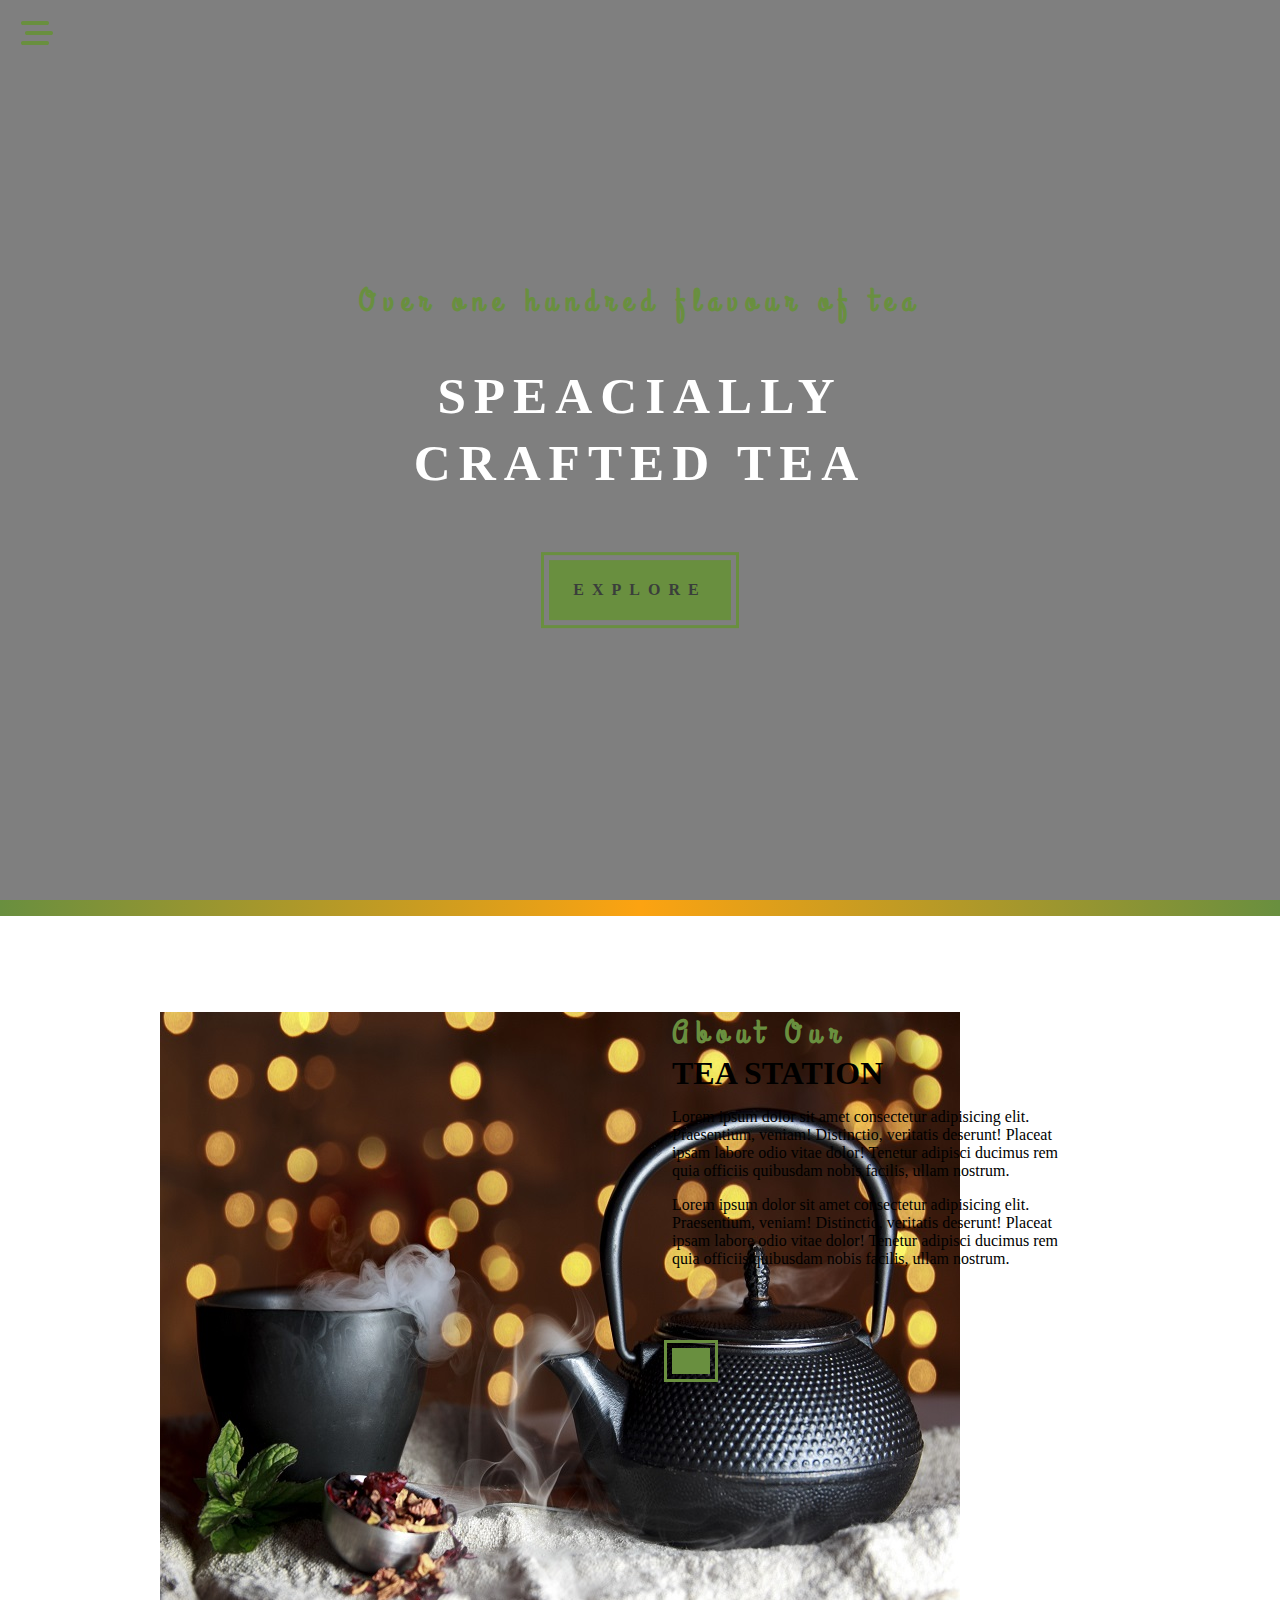
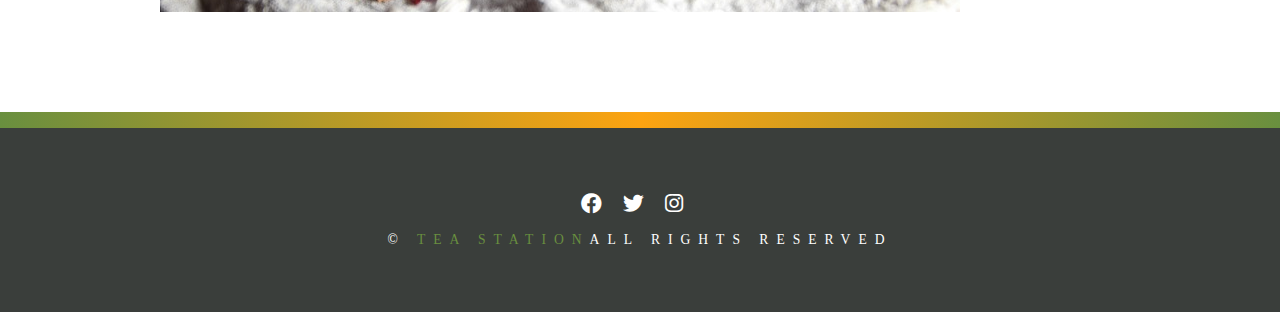
==== about.html @ cd1f809f "final_project" ====
<!DOCTYPE html>
<html lang="en">
<head>
    <meta charset="UTF-8">
    <meta http-equiv="X-UA-Compatible" content="IE=edge">
    <meta name="viewport" content="width=device-width, initial-scale=1.0">
    <title>About Us</title>
    <link rel="stylesheet" href="./style.css">
    <!-- font awesome -->
    <link rel="stylesheet" href="./fontawesome-free-6.2.1-web/css/all.css">
</head>
<body>
    <!-- navigation button -->
    <span class="nav-btn" id="nav-btn">
        <i class="fa-sharp fa-solid fa-bars-staggered"></i>
    </span>
    <!-- navigation bar -->
    <nav class="navbar" id="navbar">
        <div class="navbar-header">
            <span class="nav-close" id="nav-close">
                <i class="fas fa-times"></i>
            </span>
        </div>
        <ul class="nav-items">
            <li><a href="./index.html" class="nav-link">home</a></li>
            <li><a href="./skills.html" class="nav-link">skills</a></li>
            <li><a href="./about.html" class="nav-link">about</a></li>
            <li><a href="./products.html" class="nav-link">products</a></li>
        </ul>
    </nav> 
    <!-- header -->
    <header class="header">
        <div class="banner">
            <h3 class="banner-subtitle">Over one hundred flavour of tea</h3>
            <h1 class="banner-title">speacially crafted tea</h1>
            <a href="./skills.html" class="banner-btn">Explore</a>
        </div>
    </header>


    <!-- end of header -->
    <!-- content-divider -->
    <div class="content-divider"></div>
    <!-- end of content-divider -->
     <!-- about -->
     <section class="about">
        <div class="section-center clearfix">
            <!-- first column -->
            <article class="about-img">
                <div class="about-picture-container">
                    <img src="./images/about-bcg.jpg" alt="tea kettle" class="about-picture"/>
                </div>
            </article>
            <!-- second column -->
            <article class="about-info">
                <!-- section title -->
                <div>
                    <h3 class="section-subtitle">About our</h3>
                    <h2 class="section-title">Tea station</h2>
                </div>
                <!-- end section title -->
                <p class="about-text">Lorem ipsum dolor sit amet consectetur adipisicing elit. Praesentium, veniam! Distinctio, veritatis deserunt! Placeat ipsam labore odio vitae dolor! Tenetur adipisci ducimus rem quia officiis quibusdam nobis facilis, ullam nostrum.</p>
                <p class="about-text">Lorem ipsum dolor sit amet consectetur adipisicing elit. Praesentium, veniam! Distinctio, veritatis deserunt! Placeat ipsam labore odio vitae dolor! Tenetur adipisci ducimus rem quia officiis quibusdam nobis facilis, ullam nostrum.</p>
                <a href="./about.html" class="main-btn"></a>
            </article>
        </div>
    </section>
    <!-- end of about -->
    <div class="content-divider"></div>
     <!-- footer section -->
     <footer class="footer">
        <div class="section-center">
            <div class="social-icons">
                <!-- social-icon -->
                <a href="https://www.facebook.com/dada.jaan.33671?mibextid=ZbWKwL" class="social-icon">
                    <i class="fa-brands fa-facebook"></i>
                </a>
                <!-- social-icon -->
                <a href="#" class="social-icon">
                    <i class="fa-brands fa-twitter"></i>
                </a>
                <!-- social-icon -->
                <a href="https://instagram.com/b_a_b_a__h_o_n_e_y_?igshid=ZDdkNTZiNTM=" class="social-icon">
                    <i class="fa-brands fa-instagram"></i>
                </a>
                <!-- end of social icon -->
            </div>
            <p class="footer-text">&copy;
                <span class="text-primary">Tea station</span>all rights reserved
             </p>
        </div>
     </footer>
     <script src="./app.js"></script>
</body>
</html>
---- style.css ----
@import url('https://fonts.googleapis.com/css2?family=Catamaran&family=Grand+Hotel&display=swap');

*
{
    margin: 0;
    padding: 0;
    box-sizing: border-box;
}

:root
{
    --slantedText: 'Grand Hotel', cursive;
    --headingFont: 'Catamaran', sans-serif;
    --primaryColor: #698f3f;
    --secondaryColor: #fca311;
    --mainDark: #3a3e3b;
    --mainWhite:#fff;
    --mainGrey:#e5e5e5;
    --mainTransition: all 0.3s ease-in-out;
    --letterSpacing:0.5rem;
}

boby
{
    font-family:var(--headingFont);
    line-height: 1.5;
}

a
{
    text-decoration: none;
}

.text-white
{
    color: var(--mainWhite);
}

.text-center
{
    text-align: center;
}

.text-primary
{
    color: var(--primaryColor);
}

/*clearfix */
.clearfix::after,
.clearfix::before
{
    content: "";
    clear: both;
    display: table;
}

/* globals */
.section-center
{
    padding: 4rem 0;
    width: 80vw;
    max-width: 1170px;
    margin: auto;
}

.section-subtitle
{
    font-size: 2rem;
    font-family: var(--slantedText);
    letter-spacing: var(--letterSpacing);
    text-transform: capitalize;
    color: var(--primaryColor);
}

.section-title
{
    font-size: 2rem;
    text-transform: uppercase;
}

.nav-btn
{
    position: fixed;
    z-index: 1;
    top: 0;
    left: 0;
    color: var(--primaryColor);
    margin: 1rem 1.3rem;
    font-size: 2rem;
    animation: bounce 2s ease-in-out infinite;
    cursor: pointer;
}

@keyframes bounce
{
    0%
    {
        transform: scale(1);
    }
    50%
    {
        transform: scale(1.5);
    }
    100%
    {
        transform: scale(1);
    }
}

.navbar
{
    position: fixed;
    top: 0;
    left: 0;
    right: 0;
    bottom: 0;
    z-index: 2;
    background: var(--mainGrey);
    padding-top: 1rem;
    padding-left: 2rem;
    transition: var(--mainTransition);
    /* transfrom */
    transform: translateX(-100%);
}

.showNav
{
    transform: translateX(0);
}

.nav-Close
{
    font-size: 2rem;
    cursor: pointer;
}

.nav-items
{
    list-style-type: none;
}

.nav-link
{
    display: block;
    font-size: 2rem;
    text-transform: uppercase;
    color: var(--primaryColor);
    transition: var(--mainTransition);
}
.nav-link:hover
{
    color: var(--mainDark);
    padding-left: 0.5rem;
}

@media screen and (min-width: 768px)
{
    .navbar
    {
        width: 30vw;
        max-width: 20rem;
    }
}

.header
{
    min-height: 100vh;
    background: linear-gradient(rgba(0,0,0,0.5), rgba(0,0,0,0.5)), url("./images/main-bcg.jpg") center/cover no-repeat fixed;
}

/* banner */
.banner
{
    position: absolute;
    top: 50%;
    left: 50%;
    text-align: center;
    transform: translate(-50%, -50%);
    letter-spacing: var(--letterSpacing);
}
.banner-subtitle
{
    font-size: 2rem;
    font-family: var(--slantedText);
    color: var(--primaryColor);
    animation: slideFromRight 5s ease-in-out;
}

@keyframes slideFromRight {
    0%
    {
        transform: translateX(1000px);
    }
    
   50%
    {
        transform: translateX(-200px);
    }

    75%
    {
        transform: translateX(50px);
    }
    100%
    {
        transform: translateX(-200px);
    }
}

.banner-title
{
    text-transform: uppercase;
    font-size: 3.2rem;
    color: var(--mainWhite);
    margin-top: 2.5rem;
    line-height: 1.3;
    /* animation */
    animation: slideFromLeft 5s ease-in-out;
}

@keyframes slideFromLeft {
    0%
    {
        transform: translateX(-1000px);
    }
    
   50%
    {
        transform: translateX(200px);
    }

    75%
    {
        transform: translateX(-50px);
    }
    100%
    {
        transform: translateX(0px);
    }
}

.main-btn, .banner-btn
{
    display: inline-block;
    background-color: var(--primaryColor);
    text-transform: uppercase;
    padding: 0.8rem 1.2rem;
    color:var(--mainDark);
    font-weight: bolder;
    outline: 0.2rem solid var(--primaryColor);
    outline-offset: 5px;
    cursor: pointer;
    margin-top: 4rem;
    transition: var(--mainTransition);
}

.banner-btn
{
    padding: 1.3rem 1.5rem;
    /* animation */
    animation: show 10s ease-in-out ;
}

.main-btn:hover,
.banner-btn:hover
{
    color: var(--mainWhite);
    opacity: 0.8;
}

@keyframes show
{
    0%
    {
        transform: scale(2);
    }
    50%
    {
        transform: scale(1.5);
        opacity: 0.5;
    }
    100%
    {
        transform: scale(1);
        opacity: 1;
    }
    
}



.content-divider
{
    height: 1rem;
    background: linear-gradient(to left, var(--primaryColor), var(--secondaryColor), var(--primaryColor));
}
/* end of content divider*/
/* skills*/

.skills
{
    background: var(--mainGrey);
}

.skill
{
    padding: 2.5rem 0;
    text-align: center;
    transition: var(--mainTransition)
}

.skill-icon
{
    font-size: 2.5rem;
    /* margin-bottom: 1.5rem; */
    transition: var(--mainTransition);
    display: inline-block;
}

.skill-title
{
    font-size: 0.9rem;
    font-weight: bolder;
    text-transform:uppercase;
    letter-spacing: var(--letterSpacing);
    margin-bottom: 1.5rem;
    color:var(--primaryColor);
    transition: var(--mainTransition);
}

.skill-text
{
    max-width: 13rem;
    margin: 0 auto;
}

.skill:hover
{
    background: var(--primaryColor);
}

.skill:hover .skills-title
{
    color: var(--mainWhite);
}

.skill:hover .skill-icon
{
    transform: translateY(-5px)
}

@media screen and (min-width: 1200px)
{
    .skill
    {  
        float: left;
        width:50%;
    }
}
@media screen and (min-width: 1200px)
{
    .skill
    {  
        width:25%;
    }
}

/* end of skills */
/* about */
.about-img,
.about-info
{
    padding: 2rem 0;
}

.about-picture-container
{
    width: 100%;
    display: block;
    transition: var(--mainTransition);
}

.about-picture-container:hover .about-picture-container
{
    opacity: 0.5;
    transform: scale(1.2);
}

.about-text
{
    margin: 1rem 0;
    max-width: 26rem;
}

@media screen and (min-width: 992px)
{
    .about-img,
    .about-info
    {
        float: left;
        width: 50%;
        padding: 2rem;
    }
}

/* end of about */
/* products */
.products
{
    background: var(--mainDark);
}

.products-info,
.product-inventory
{
    padding: 2rem 0;
}

.product-img
{
    width: 100%;
    display: block;
    border-radius: 0.4rem;
    margin-bottom: 2rem;
}

.product-title
{
    color: var(--mainWhite);
    text-transform: uppercase;
    letter-spacing: var(--letterSpacing);
}

.product-price
{
    color: var(--primaryColor);
    font-family: var(--slantedText);
}

@media screen and (min-width: 768px)
{
    .product
    {
        float: left;
        width: 50%;
        padding: 2rem 1rem;
    }
    .products-info
    {
        padding: 2rem 1rem;
    }    
}

@media screen and (min-width: 992px)
{
    .product
    {
        width: 33.3%;
    }   
}

@media screen and (min-width: 1200px)
{
    
    .products-info
    {
        float: left;
        width: 30%;
    }
    
    .product
    {
        padding: 1.5rem 1rem 01rem;
    }

    .product-inventory
    {
        float: left;
        width: 70%;
    }
}
/* end of products */
/* service */
.services
{
    background:var(--mainGrey);
}
.service-title
{
    padding-top:4rem;
}

.service-card
{
    border: 0.3rem solid var(--primaryColor);
    padding: 0.2rem;
    border-radius: 1rem;
    margin: 2rem 0;
    /* box shadow styling */
    -webkit-box-shadow: 5px 5px 2px 0px rgba(0, 0, 0, 0.75);
    -moz-box-shadow: 5px 5px 2px 0px  rgba(0, 0, 0, 0.75);
    box-shadow:5px 5px 2px 0px rgba(0, 0, 0, 0.75);
    transition: var(--mainTransition);
}

.service-card:hover
{
    -webkit-box-shadow: 5px 5px 2px 0px rgba(0, 0, 0, 0.75);
    -moz-box-shadow: 5px 5px 2px 0px  rgba(0, 0, 0, 0.75);
    box-shadow:5px 5px 2px 0px rgba(0, 0, 0, 0.75);
}

.service-img
{
    width: 100%;
    display: block;
        /* more styles */
    border-top-left-radius: 0.5rem;
    border-top-right-radius: 0.5rem;
}
.service-info
{
    background: var(--primaryColor);
    border-bottom-left-radius: 0.rem;
    border-bottom-right-radius: 0.5rem;
    text-align: center;
    font-size: 1.3rem;
    letter-spacing: var(--letterSpacing);
    color: var(--mainWhite);
    text-transform: capitalize;
    padding: 2.5rem 0 1rem 0;

}    

.service-btn
{
    display: inline-block;
    background: var(--mainWhite);
    text-decoration: none;
    text-transform: capitalize;
    color: var(--primaryColor);
    font-weight: bolder;
    border: 0.2rem solid --mainWhite;
    border-radius: 0.5rem;
    cursor: pointer;
    margin-top: 1rem;
    transition: var(--mainTransition);

}
.service-btn:hover
{
    background: transparent;
    color: var(--mainWhite);

}

@media screen and (mid-width: 768px)
{
    .service-card
    {
        float: left;
        width:45%;
        margin-right: 5%;
    }
}
@media screen and (mid-width: 992px)
{
    .service-card
    {
        float: left;
        width:30%;
        margin-right: 3.33;
    }
}

.service-img-container
{
    position: relative;
}

.service-img-container
{
    position: relative;
}
.service-icon{
    position: absolute;
    bottom: 0;
    left: 0%;
    font-size: 2rem;
    background: var(--secondaryColor);
    padding: 0.25rem 0.6rem;
    border-radius: 50%;
    border: 0.2rem solid --primaryColor;
    color: var(--mainDark);
    transform: translate(-50%, 50%);
    /* box shadow */
    -webkit-box-shadow: 5px 5px 2px 0px rgba(0, 0, 0, 0.75);
    -moz-box-shadow: 5px 5px 2px 0px  rgba(0, 0, 0, 0.75);
    box-shadow:5px 5px 2px 0px rgba(0, 0, 0, 0.75);
}
.content-divider
{
    height: 1rem;
    background: linear-gradient(to left, var(--primaryColor), var(--secondaryColor), var(--primaryColor));
/* service end */

/* contact */
}
.contact
{
    padding-top: 2rem;
}
.contact-item
{
    margin-bottom: 3rem;
}

.contact-title
{
    color: var(--primaryColor);
    font-family: var(--slantedText);
    text-transform: uppercase;
    letter-spacing: calc(var(--letterSpacing)*2);
    font-size: 1.6rem;
    margin-bottom: 0.5rem;
}

.contact-text
{
    text-transform: uppercase;
}

.form-control
{
    display: block;
    width: 100%;
    border: none;
    border-bottom: 2px solid var(--primaryColor);
    outline: none;
    margin: 2rem 0;
    padding: 1.3rem 0;
    font-size: 0.85rem;
    font-weight: bold;
}

.form-control::placeholder
{
    color: var(--primaryColor);
    text-transform: uppercase;
    letter-spacing: var(--letterSpacing);
}

@media screen and (min-width: 992px)
{
    .contact-info, .contact-form
    {
        float: left;
        width: 50%;
        padding: 0 1rem;
    }

    .contact-info
    {
        padding-top: 5rem;
    }
}

/* end of contact */
/* footer */

.footer
{
    background: var(--mainDark);
    text-align: center;
}

.social-icon
{
    color: var(--mainWhite);
    font-size: 1.3rem;
    margin-right: 1rem;
    transition: var(--mainTransition);
}

.social-icon:hover
{
    color: var(--primaryColor);
}

.footer-text
{
    text-transform: uppercase;
    color: var(--mainWhite);
    letter-spacing: var(--letterSpacing);
    margin-top: 1rem;
    font-size: 0.85rem;
}
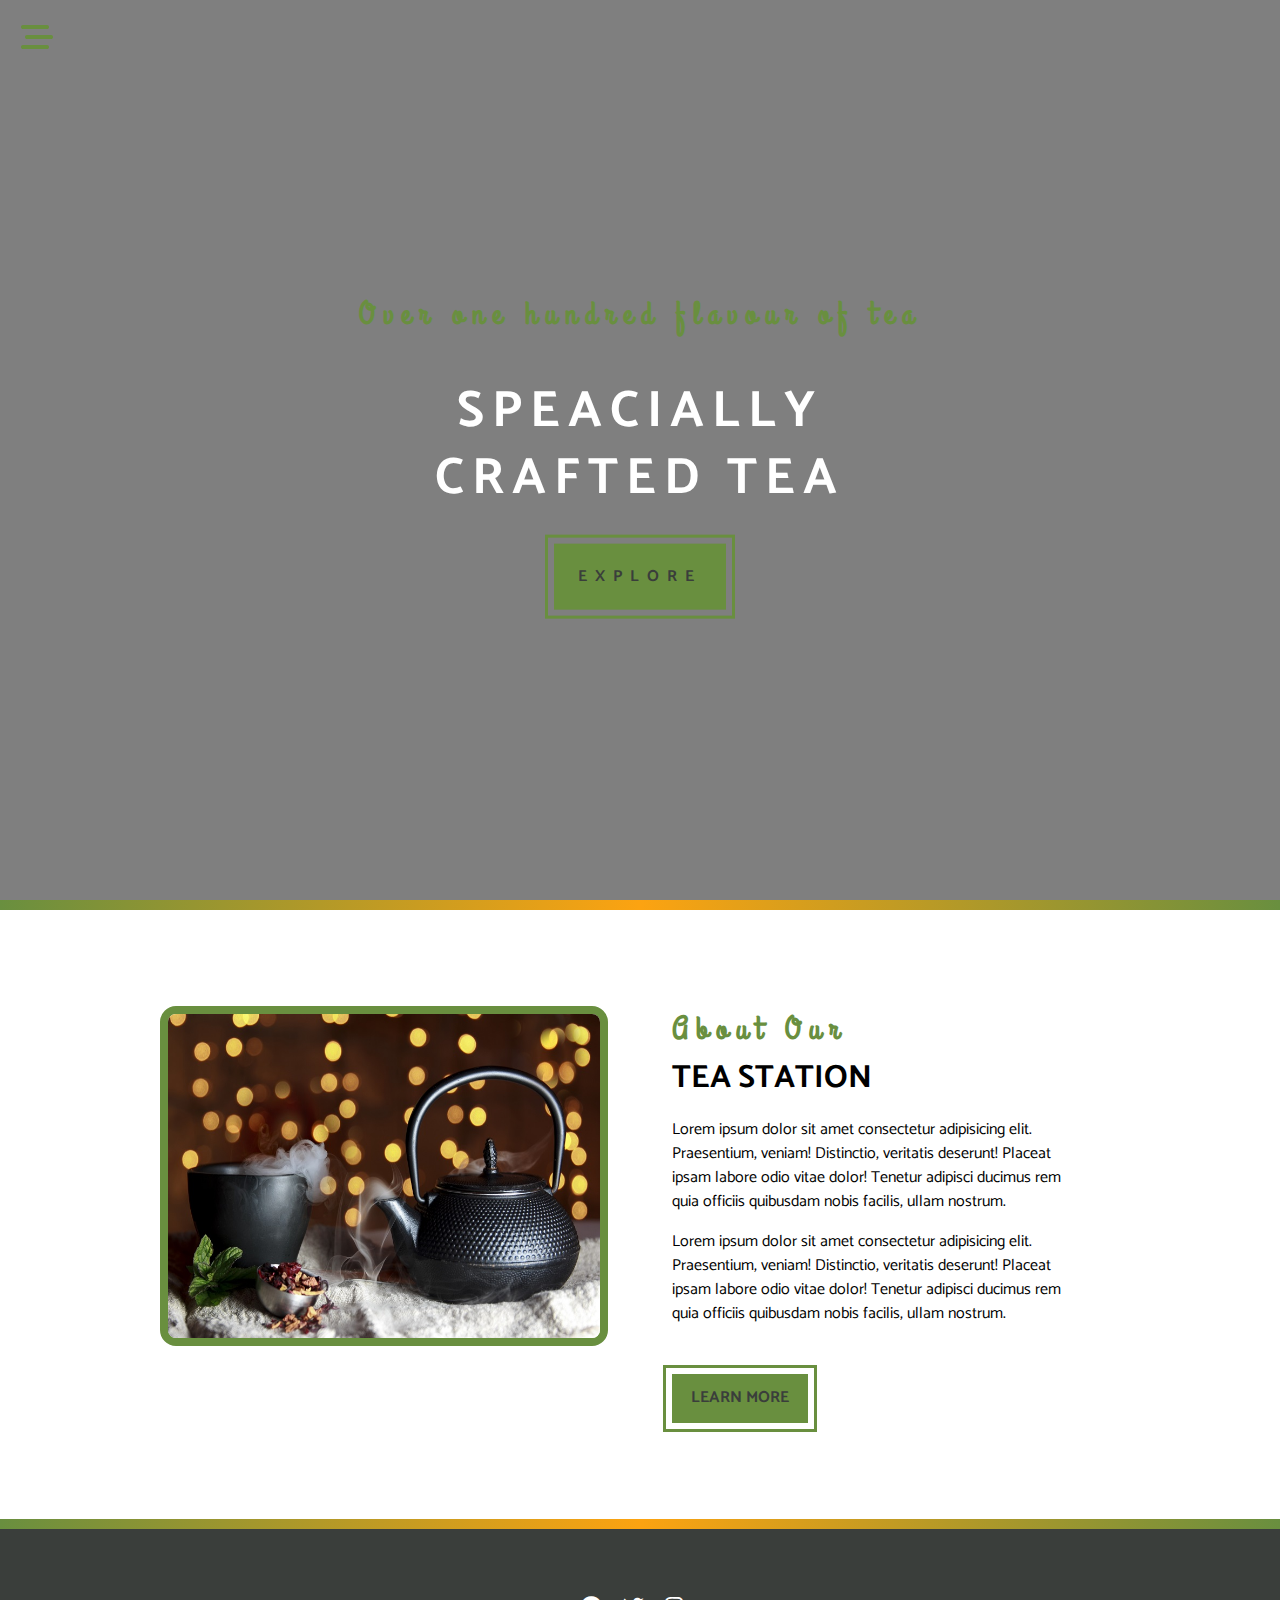
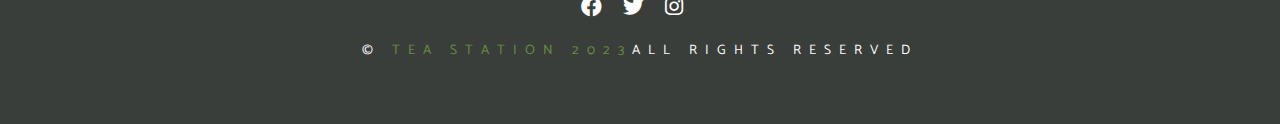
==== commit 5f6ed527: "Updated" ====
--- a/about.html
+++ b/about.html
@@ -61,7 +61,7 @@
                 <!-- end section title -->
                 <p class="about-text">Lorem ipsum dolor sit amet consectetur adipisicing elit. Praesentium, veniam! Distinctio, veritatis deserunt! Placeat ipsam labore odio vitae dolor! Tenetur adipisci ducimus rem quia officiis quibusdam nobis facilis, ullam nostrum.</p>
                 <p class="about-text">Lorem ipsum dolor sit amet consectetur adipisicing elit. Praesentium, veniam! Distinctio, veritatis deserunt! Placeat ipsam labore odio vitae dolor! Tenetur adipisci ducimus rem quia officiis quibusdam nobis facilis, ullam nostrum.</p>
-                <a href="./about.html" class="main-btn"></a>
+                <a href="./about.html" class="main-btn">Learn More</a>
             </article>
         </div>
     </section>
@@ -72,7 +72,7 @@
         <div class="section-center">
             <div class="social-icons">
                 <!-- social-icon -->
-                <a href="https://www.facebook.com/dada.jaan.33671?mibextid=ZbWKwL" class="social-icon">
+                <a href="" class="social-icon">
                     <i class="fa-brands fa-facebook"></i>
                 </a>
                 <!-- social-icon -->
@@ -80,13 +80,13 @@
                     <i class="fa-brands fa-twitter"></i>
                 </a>
                 <!-- social-icon -->
-                <a href="https://instagram.com/b_a_b_a__h_o_n_e_y_?igshid=ZDdkNTZiNTM=" class="social-icon">
+                <a href="" class="social-icon">
                     <i class="fa-brands fa-instagram"></i>
                 </a>
                 <!-- end of social icon -->
             </div>
             <p class="footer-text">&copy;
-                <span class="text-primary">Tea station</span>all rights reserved
+                <span class="text-primary">Tea station 2023</span>all rights reserved
              </p>
         </div>
      </footer>
--- a/style.css
+++ b/style.css
@@ -14,15 +14,15 @@
     --primaryColor: #698f3f;
     --secondaryColor: #fca311;
     --mainDark: #3a3e3b;
-    --mainWhite:#fff;
-    --mainGrey:#e5e5e5;
+    --mainWhite: #fff;
+    --mainGrey: #e5e5e5;
     --mainTransition: all 0.3s ease-in-out;
-    --letterSpacing:0.5rem;
-}
-
-boby
-{
-    font-family:var(--headingFont);
+    --letterSpacing: 0.5rem
+}
+
+body
+{
+    font-family: var(--headingFont);
     line-height: 1.5;
 }
 
@@ -46,9 +46,9 @@
     color: var(--primaryColor);
 }
 
-/*clearfix */
+/* clearfix */
 .clearfix::after,
-.clearfix::before
+.cleafix::before
 {
     content: "";
     clear: both;
@@ -101,11 +101,11 @@
     50%
     {
         transform: scale(1.5);
-    }
+    } 
     100%
     {
         transform: scale(1);
-    }
+    }   
 }
 
 .navbar
@@ -120,7 +120,7 @@
     padding-top: 1rem;
     padding-left: 2rem;
     transition: var(--mainTransition);
-    /* transfrom */
+    /* transform */
     transform: translateX(-100%);
 }
 
@@ -129,7 +129,7 @@
     transform: translateX(0);
 }
 
-.nav-Close
+.nav-close
 {
     font-size: 2rem;
     cursor: pointer;
@@ -148,6 +148,7 @@
     color: var(--primaryColor);
     transition: var(--mainTransition);
 }
+
 .nav-link:hover
 {
     color: var(--mainDark);
@@ -166,7 +167,7 @@
 .header
 {
     min-height: 100vh;
-    background: linear-gradient(rgba(0,0,0,0.5), rgba(0,0,0,0.5)), url("./images/main-bcg.jpg") center/cover no-repeat fixed;
+    background: linear-gradient(rgba(0, 0, 0, 0.5), rgba(0, 0, 0, 0.5)), url("./images/main-bcg.jpg") center/cover no-repeat fixed;
 }
 
 /* banner */
@@ -179,33 +180,38 @@
     transform: translate(-50%, -50%);
     letter-spacing: var(--letterSpacing);
 }
+
 .banner-subtitle
 {
     font-size: 2rem;
     font-family: var(--slantedText);
     color: var(--primaryColor);
+    /* animation */
     animation: slideFromRight 5s ease-in-out;
-}
-
-@keyframes slideFromRight {
+
+}
+
+@keyframes slideFromRight
+{
     0%
     {
         transform: translateX(1000px);
-    }
+    } 
     
-   50%
+    50%
     {
         transform: translateX(-200px);
-    }
+    }  
 
     75%
     {
         transform: translateX(50px);
-    }
+    } 
+
     100%
     {
-        transform: translateX(-200px);
-    }
+        transform: translateX(0px);
+    } 
 }
 
 .banner-title
@@ -216,42 +222,44 @@
     margin-top: 2.5rem;
     line-height: 1.3;
     /* animation */
-    animation: slideFromLeft 5s ease-in-out;
-}
-
-@keyframes slideFromLeft {
+    animation: slideFromLeft 5s ease-in-out;;
+}
+
+@keyframes slideFromLeft
+{
     0%
     {
         transform: translateX(-1000px);
-    }
+    } 
     
-   50%
+    50%
     {
         transform: translateX(200px);
-    }
+    }  
 
     75%
     {
         transform: translateX(-50px);
-    }
+    } 
+
     100%
     {
         transform: translateX(0px);
-    }
+    } 
 }
 
 .main-btn, .banner-btn
 {
     display: inline-block;
-    background-color: var(--primaryColor);
+    background: var(--primaryColor);
     text-transform: uppercase;
     padding: 0.8rem 1.2rem;
-    color:var(--mainDark);
+    color: var(--mainDark);
     font-weight: bolder;
     outline: 0.2rem solid var(--primaryColor);
-    outline-offset: 5px;
+    outline-offset: 6px;
     cursor: pointer;
-    margin-top: 4rem;
+    margin-top: 2rem;
     transition: var(--mainTransition);
 }
 
@@ -259,8 +267,9 @@
 {
     padding: 1.3rem 1.5rem;
     /* animation */
-    animation: show 10s ease-in-out ;
-}
+    animation: show 5s ease-in-out;
+}
+
 
 .main-btn:hover,
 .banner-btn:hover
@@ -274,30 +283,27 @@
     0%
     {
         transform: scale(2);
-    }
+        opacity: 0;
+    } 
     50%
     {
         transform: scale(1.5);
         opacity: 0.5;
-    }
+    } 
     100%
     {
         transform: scale(1);
         opacity: 1;
-    }
-    
-}
-
-
-
+    }     
+}
+/* end of header */
 .content-divider
 {
-    height: 1rem;
-    background: linear-gradient(to left, var(--primaryColor), var(--secondaryColor), var(--primaryColor));
-}
-/* end of content divider*/
-/* skills*/
-
+    height: 0.6rem;
+    background: linear-gradient(to left, var(--primaryColor),var(--secondaryColor),var(--primaryColor));
+}
+/* end of content divider */
+/* skills */
 .skills
 {
     background: var(--mainGrey);
@@ -307,7 +313,7 @@
 {
     padding: 2.5rem 0;
     text-align: center;
-    transition: var(--mainTransition)
+    transition: var(--mainTransition);
 }
 
 .skill-icon
@@ -318,14 +324,14 @@
     display: inline-block;
 }
 
-.skill-title
+.skills-title
 {
     font-size: 0.9rem;
     font-weight: bolder;
-    text-transform:uppercase;
+    text-transform: uppercase;
     letter-spacing: var(--letterSpacing);
     margin-bottom: 1.5rem;
-    color:var(--primaryColor);
+    color: var(--primaryColor);
     transition: var(--mainTransition);
 }
 
@@ -347,22 +353,23 @@
 
 .skill:hover .skill-icon
 {
-    transform: translateY(-5px)
+    transform: translateY(-5px);
+}
+
+@media screen and (min-width: 576px)
+{
+    .skill
+    {
+        float: left;
+        width: 50%;
+    }
 }
 
 @media screen and (min-width: 1200px)
 {
     .skill
-    {  
-        float: left;
-        width:50%;
-    }
-}
-@media screen and (min-width: 1200px)
-{
-    .skill
-    {  
-        width:25%;
+    {
+        width: 25%;
     }
 }
 
@@ -376,12 +383,21 @@
 
 .about-picture-container
 {
+    background: var(--primaryColor);
+    border: 0.5rem solid var(--primaryColor);
+    border-radius: 1rem;
+    /* overflow */
+    overflow: hidden;
+}
+
+.about-picture
+{
     width: 100%;
     display: block;
     transition: var(--mainTransition);
 }
 
-.about-picture-container:hover .about-picture-container
+.about-picture-container:hover .about-picture
 {
     opacity: 0.5;
     transform: scale(1.2);
@@ -406,13 +422,14 @@
 
 /* end of about */
 /* products */
+
 .products
 {
     background: var(--mainDark);
 }
 
 .products-info,
-.product-inventory
+.products-inventory
 {
     padding: 2rem 0;
 }
@@ -435,6 +452,7 @@
 .product-price
 {
     color: var(--primaryColor);
+    letter-spacing: var(--letterSpacing);
     font-family: var(--slantedText);
 }
 
@@ -449,7 +467,7 @@
     .products-info
     {
         padding: 2rem 1rem;
-    }    
+    }
 }
 
 @media screen and (min-width: 992px)
@@ -457,72 +475,73 @@
     .product
     {
         width: 33.3%;
-    }   
+    }
 }
 
 @media screen and (min-width: 1200px)
 {
-    
     .products-info
     {
         float: left;
         width: 30%;
     }
-    
+
     .product
     {
-        padding: 1.5rem 1rem 01rem;
-    }
-
-    .product-inventory
+        padding: 1.5rem 1rem 0 1rem;
+    }
+
+    .products-inventory
     {
         float: left;
         width: 70%;
     }
 }
+
 /* end of products */
-/* service */
+/* services */
 .services
 {
-    background:var(--mainGrey);
-}
-.service-title
-{
-    padding-top:4rem;
+    background: var(--mainGrey);
+}
+.services-title
+{
+    padding-top: 4rem;
 }
 
 .service-card
 {
-    border: 0.3rem solid var(--primaryColor);
+    border:0.3rem solid var(--primaryColor);
     padding: 0.2rem;
     border-radius: 1rem;
     margin: 2rem 0;
     /* box shadow styling */
     -webkit-box-shadow: 5px 5px 2px 0px rgba(0, 0, 0, 0.75);
-    -moz-box-shadow: 5px 5px 2px 0px  rgba(0, 0, 0, 0.75);
-    box-shadow:5px 5px 2px 0px rgba(0, 0, 0, 0.75);
+    -moz-box-shadow: 5px 5px 2px 0px rgba(0, 0, 0, 0.75);
+    box-shadow: 5px 5px 2px 0px rgba(0, 0, 0, 0.75);
     transition: var(--mainTransition);
 }
 
 .service-card:hover
 {
-    -webkit-box-shadow: 5px 5px 2px 0px rgba(0, 0, 0, 0.75);
-    -moz-box-shadow: 5px 5px 2px 0px  rgba(0, 0, 0, 0.75);
-    box-shadow:5px 5px 2px 0px rgba(0, 0, 0, 0.75);
+    -webkit-box-shadow: 10px 10px 5px 0px rgba(0, 0, 0, 0.75);
+    -moz-box-shadow: 10px 10px 5px 0px rgba(0, 0, 0, 0.75);
+    box-shadow: 10px 10px 5px 0px rgba(0, 0, 0, 0.75);
 }
 
 .service-img
-{
+ {
     width: 100%;
     display: block;
-        /* more styles */
+    /* more styles */
     border-top-left-radius: 0.5rem;
     border-top-right-radius: 0.5rem;
-}
+  }
+
 .service-info
 {
     background: var(--primaryColor);
-    border-bottom-left-radius: 0.rem;
+    border-bottom-left-radius: 0.5rem;
     border-bottom-right-radius: 0.5rem;
     text-align: center;
     font-size: 1.3rem;
@@ -530,8 +549,7 @@
     color: var(--mainWhite);
     text-transform: capitalize;
     padding: 2.5rem 0 1rem 0;
-
-}    
+}
 
 .service-btn
 {
@@ -539,38 +557,39 @@
     background: var(--mainWhite);
     text-decoration: none;
     text-transform: capitalize;
+    padding: 0.8rem 2rem;
     color: var(--primaryColor);
     font-weight: bolder;
-    border: 0.2rem solid --mainWhite;
+    border: 0.2rem solid var(--mainWhite);
     border-radius: 0.5rem;
     cursor: pointer;
     margin-top: 1rem;
     transition: var(--mainTransition);
-
-}
+}
+
 .service-btn:hover
 {
     background: transparent;
     color: var(--mainWhite);
-
-}
-
-@media screen and (mid-width: 768px)
+}
+
+@media screen and (min-width: 768px)
 {
     .service-card
     {
         float: left;
-        width:45%;
+        width: 45%;
         margin-right: 5%;
     }
 }
-@media screen and (mid-width: 992px)
+
+@media screen and (min-width: 992px)
 {
     .service-card
     {
         float: left;
-        width:30%;
-        margin-right: 3.33;
+        width: 30%;
+        margin-right: 3.333%;
     }
 }
 
@@ -579,34 +598,30 @@
     position: relative;
 }
 
-.service-img-container
-{
-    position: relative;
-}
-.service-icon{
+.service-icon
+{
     position: absolute;
     bottom: 0;
-    left: 0%;
+    left: 50%;
     font-size: 2rem;
     background: var(--secondaryColor);
     padding: 0.25rem 0.6rem;
     border-radius: 50%;
-    border: 0.2rem solid --primaryColor;
+    border: 0.2rem solid var(--primaryColor);
     color: var(--mainDark);
     transform: translate(-50%, 50%);
     /* box shadow */
-    -webkit-box-shadow: 5px 5px 2px 0px rgba(0, 0, 0, 0.75);
-    -moz-box-shadow: 5px 5px 2px 0px  rgba(0, 0, 0, 0.75);
-    box-shadow:5px 5px 2px 0px rgba(0, 0, 0, 0.75);
+    -webkit-box-shadow: 10px 10px 5px 0px rgba(0, 0, 0, 0.75);
+    -moz-box-shadow: 10px 10px 5px 0px rgba(0, 0, 0, 0.75);
+    box-shadow: 10px 10px 5px 0px rgba(0, 0, 0, 0.75);
 }
 .content-divider
 {
-    height: 1rem;
-    background: linear-gradient(to left, var(--primaryColor), var(--secondaryColor), var(--primaryColor));
-/* service end */
-
+    height: 0.6rem;
+    background: linear-gradient(to left, var(--primaryColor),var(--secondaryColor),var(--primaryColor));
+}
+/* end of services */
 /* contact */
-}
 .contact
 {
     padding-top: 2rem;
@@ -695,4 +710,4 @@
     letter-spacing: var(--letterSpacing);
     margin-top: 1rem;
     font-size: 0.85rem;
-}
+}